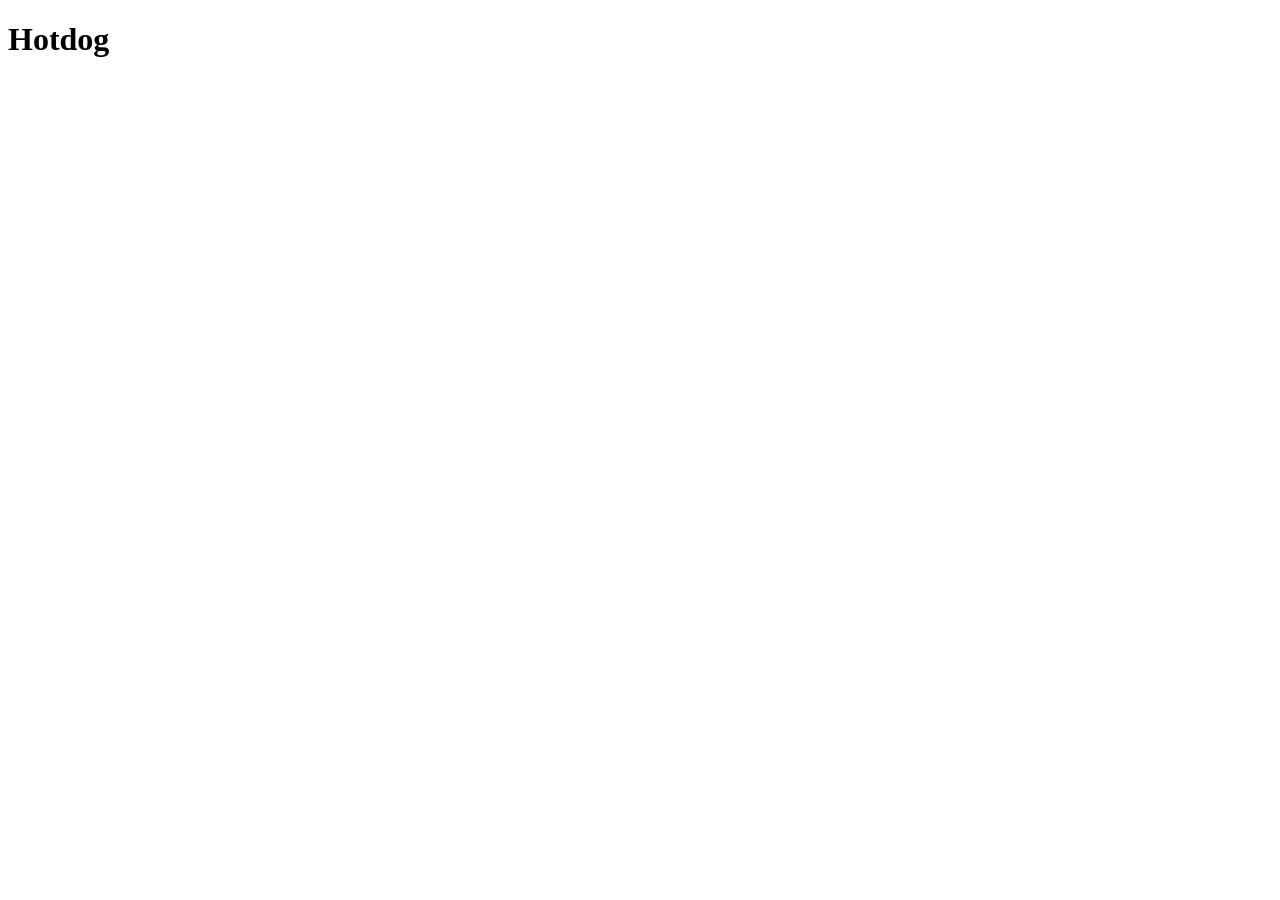
==== recipes/hotdog.html @ 3c1f7843 "add boilerplate to hotdog.html" ====
<!DOCTYPE html>
<html lang="en">
<head>
    <meta charset="UTF-8">
    <meta name="viewport" content="width=device-width, initial-scale=1.0">
    <title>hotdog</title>
</head>
<body>
    <h1>Hotdog</h1>
</body>
</html>
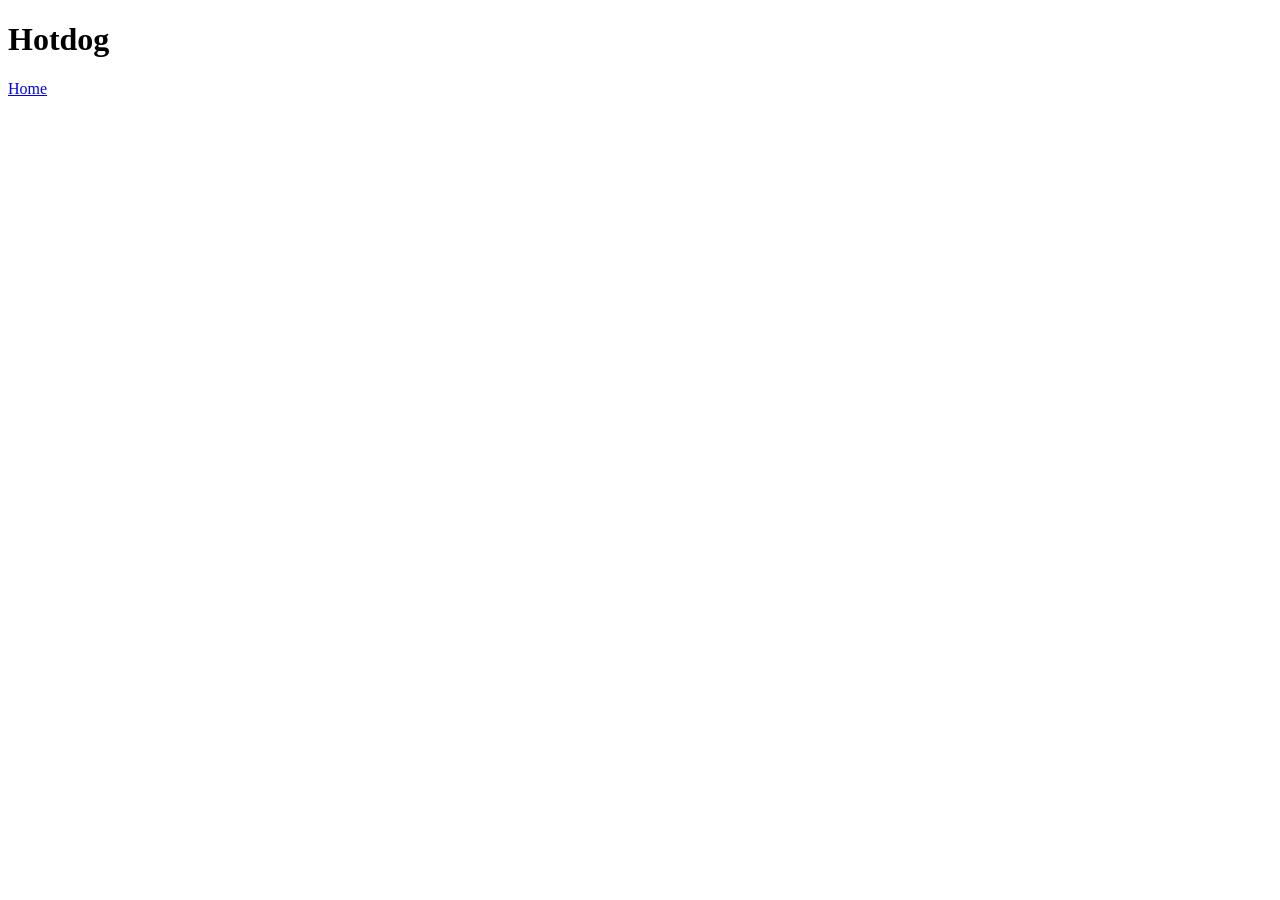
==== commit 614c48c0: "add relative urls back to index.html on hotdog and nothotdog" ====
--- a/recipes/hotdog.html
+++ b/recipes/hotdog.html
@@ -7,5 +7,6 @@
 </head>
 <body>
     <h1>Hotdog</h1>
+    <a href="../index.html">Home</a>
 </body>
 </html>
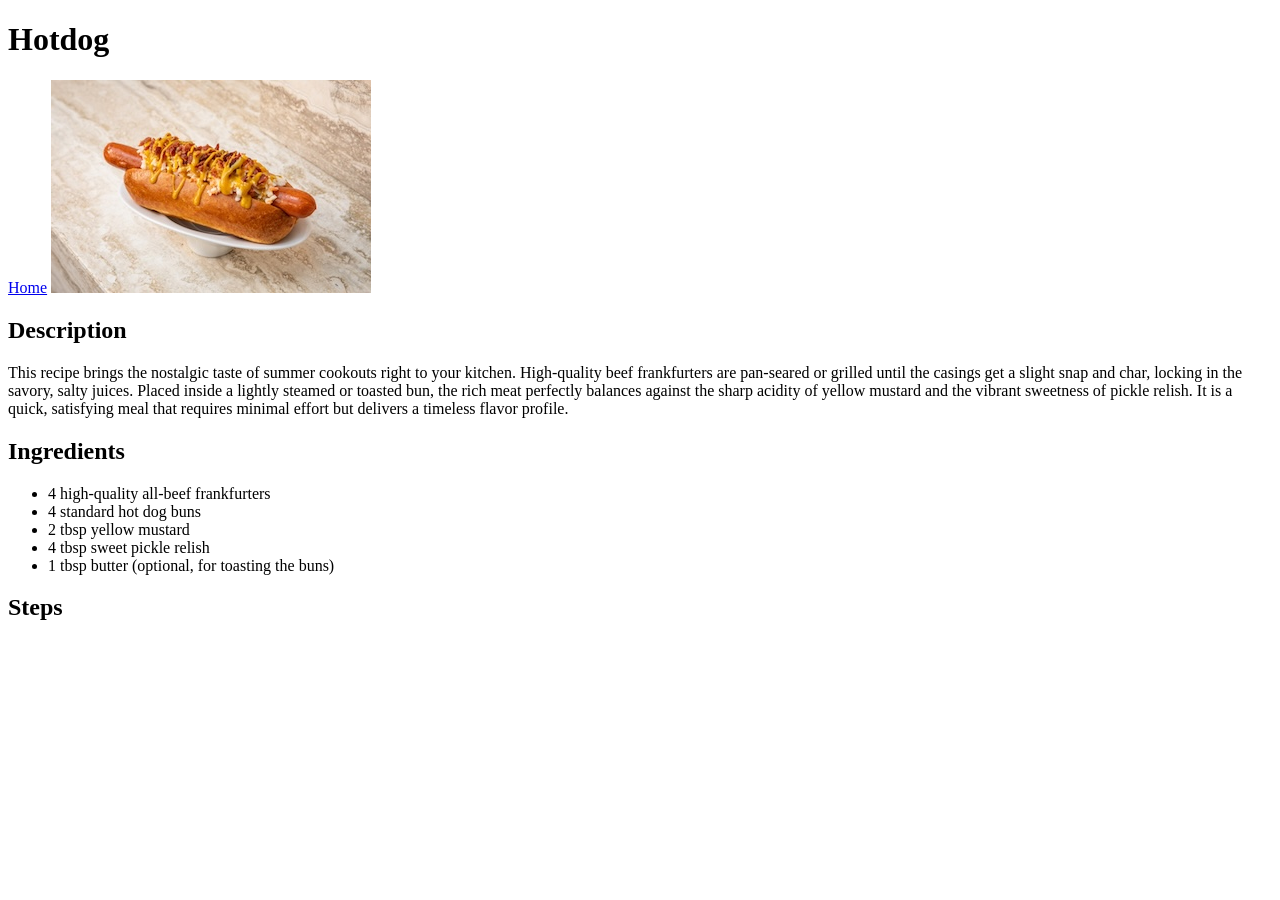
==== commit 3505dac2: "add Description & ingredients for hotdog.html" ====
--- a/recipes/hotdog.html
+++ b/recipes/hotdog.html
@@ -8,5 +8,30 @@
 <body>
     <h1>Hotdog</h1>
     <a href="../index.html">Home</a>
+
+    <img src="images/hotdog.jpg" alt="">
+
+    <h2>Description</h2>
+    <p>
+        This recipe brings the nostalgic taste of summer cookouts right to your kitchen. High-quality beef frankfurters are pan-seared or grilled until the casings get a slight snap and char, locking in the savory, salty juices. Placed inside a lightly steamed or toasted bun, the rich meat perfectly balances against the sharp acidity of yellow mustard and the vibrant sweetness of pickle relish. It is a quick, satisfying meal that requires minimal effort but delivers a timeless flavor profile.
+    </p>
+
+    <h2>Ingredients</h2>
+    <ul>
+        <li>4 high-quality all-beef frankfurters</li>
+        <li>4 standard hot dog buns</li>
+        <li>2 tbsp yellow mustard</li>
+        <li>4 tbsp sweet pickle relish</li>
+        <li>1 tbsp butter (optional, for toasting the buns)</li>
+    </ul>
+
+    <h2>Steps</h2>
+    <p>
+
+    </p>
+
+
+
+
 </body>
 </html>
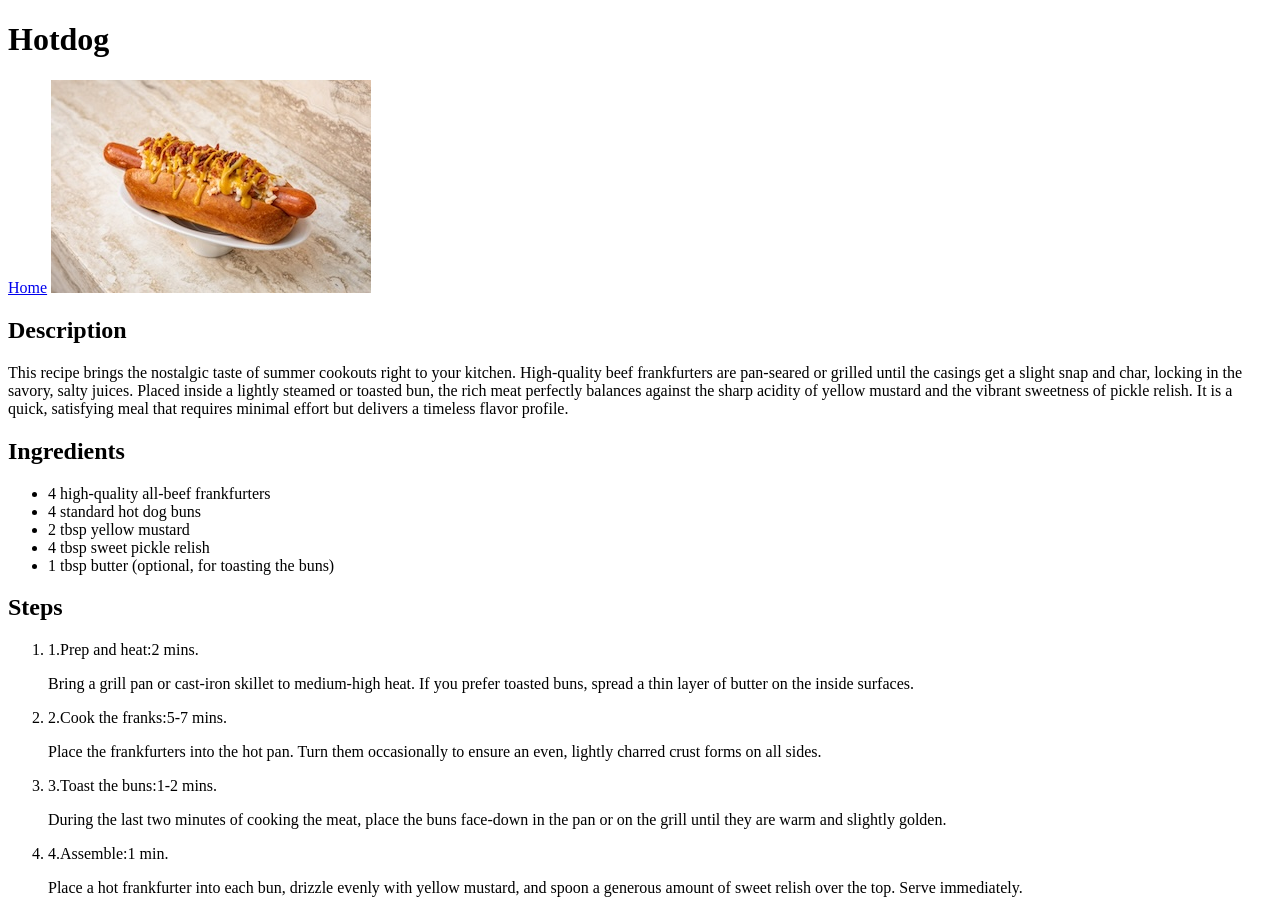
==== commit cc973161: "add steps as ordered list" ====
--- a/recipes/hotdog.html
+++ b/recipes/hotdog.html
@@ -26,9 +26,20 @@
     </ul>
 
     <h2>Steps</h2>
-    <p>
-
-    </p>
+    <ol>
+        <li>1.Prep and heat:2 mins. 
+            <p>Bring a grill pan or cast-iron skillet to medium-high heat. If you prefer toasted buns, spread a thin layer of butter on the inside surfaces.</p>
+        </li>
+        <li>2.Cook the franks:5-7 mins. 
+            <p>Place the frankfurters into the hot pan. Turn them occasionally to ensure an even, lightly charred crust forms on all sides.</p>
+        </li>
+        <li>3.Toast the buns:1-2 mins.
+            <p>During the last two minutes of cooking the meat, place the buns face-down in the pan or on the grill until they are warm and slightly golden.</p>
+        </li>
+        <li>4.Assemble:1 min.
+            <p>Place a hot frankfurter into each bun, drizzle evenly with yellow mustard, and spoon a generous amount of sweet relish over the top. Serve immediately.</p>
+        </li>
+    </ol>
 
 
 
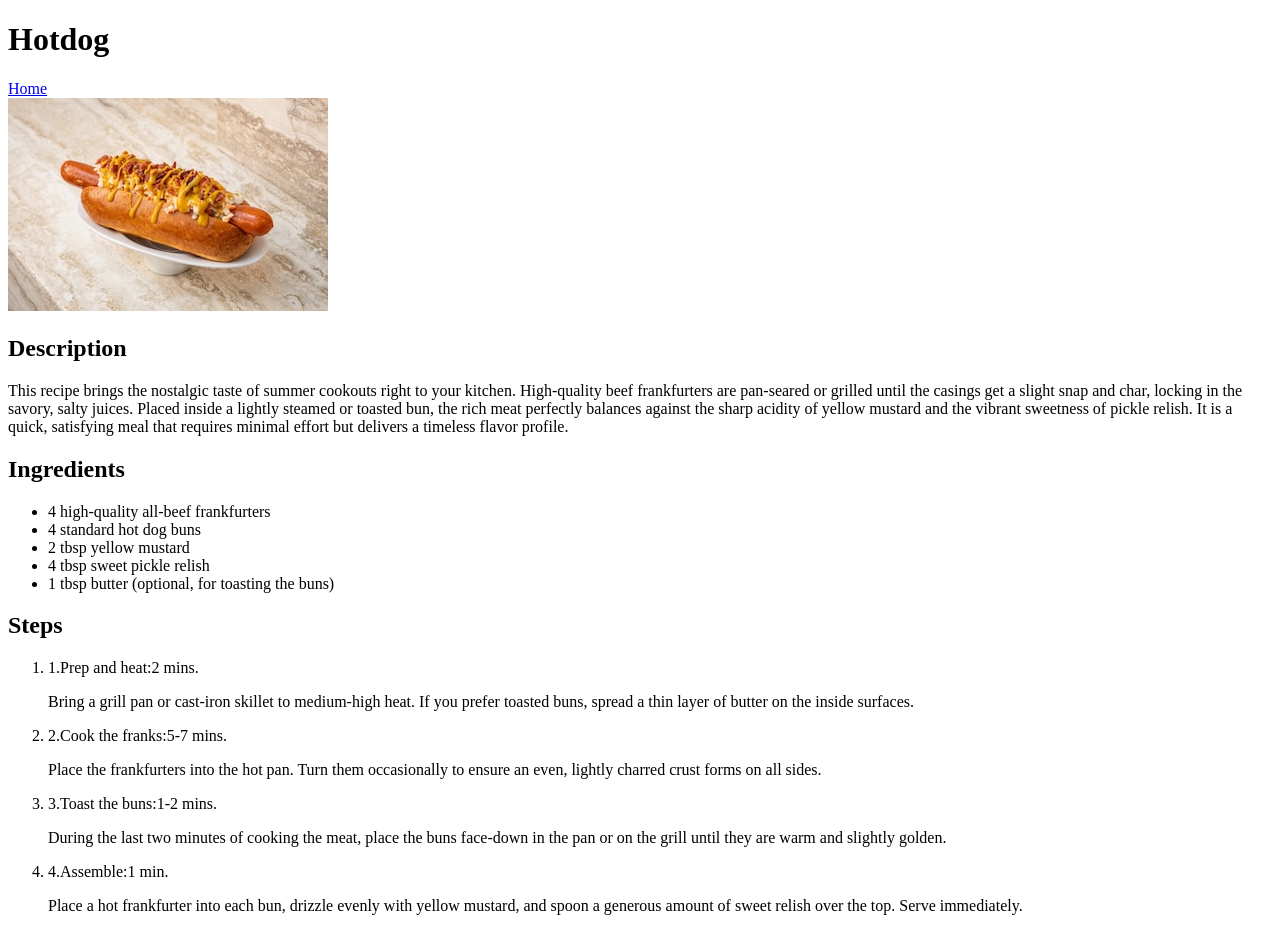
==== commit 95d05947: "add a <br> line 11 to each page" ====
--- a/recipes/hotdog.html
+++ b/recipes/hotdog.html
@@ -8,7 +8,7 @@
 <body>
     <h1>Hotdog</h1>
     <a href="../index.html">Home</a>
-
+    <br>
     <img src="images/hotdog.jpg" alt="">
 
     <h2>Description</h2>
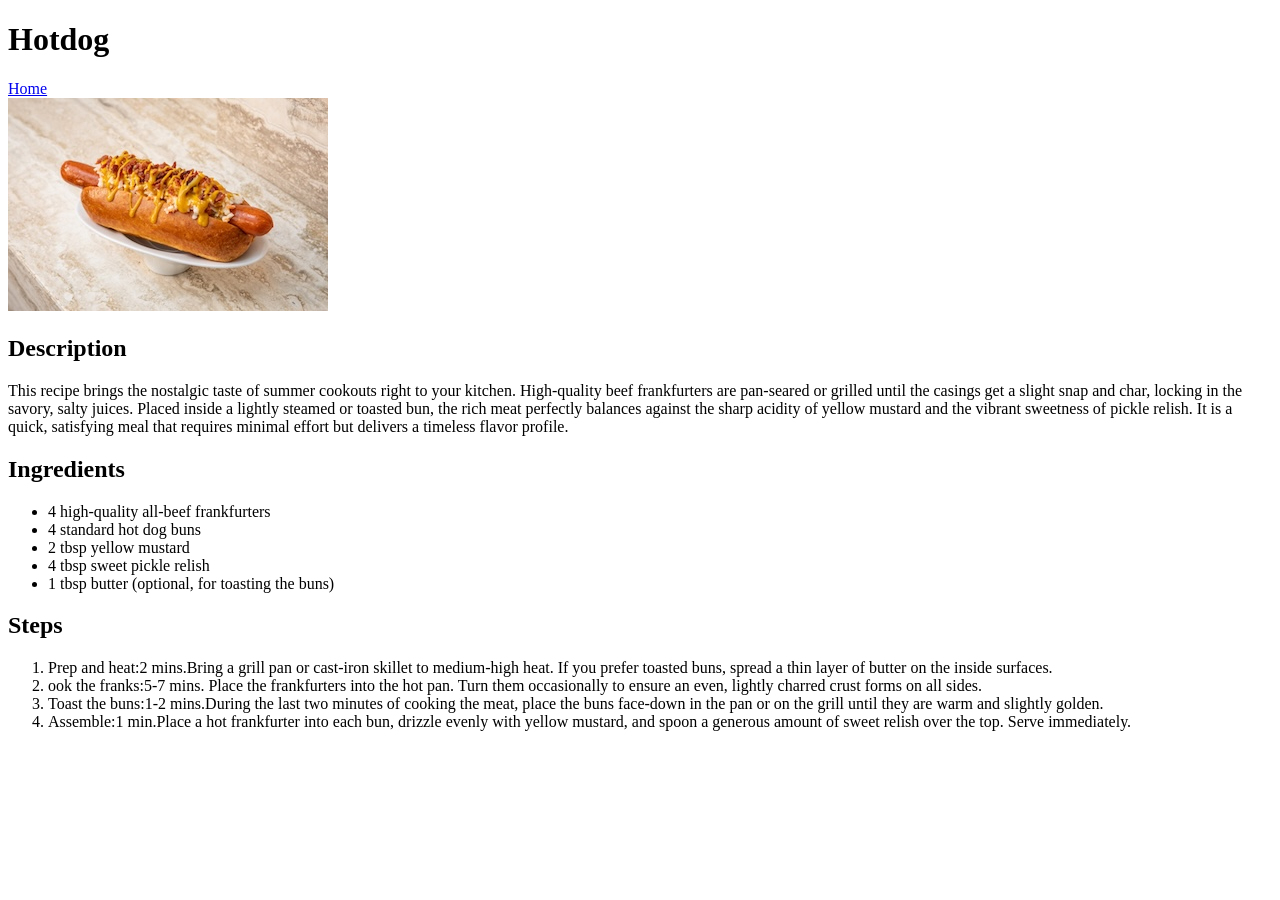
==== commit eb25d4f5: "tidied up ol on each page" ====
--- a/recipes/hotdog.html
+++ b/recipes/hotdog.html
@@ -27,18 +27,10 @@
 
     <h2>Steps</h2>
     <ol>
-        <li>1.Prep and heat:2 mins. 
-            <p>Bring a grill pan or cast-iron skillet to medium-high heat. If you prefer toasted buns, spread a thin layer of butter on the inside surfaces.</p>
-        </li>
-        <li>2.Cook the franks:5-7 mins. 
-            <p>Place the frankfurters into the hot pan. Turn them occasionally to ensure an even, lightly charred crust forms on all sides.</p>
-        </li>
-        <li>3.Toast the buns:1-2 mins.
-            <p>During the last two minutes of cooking the meat, place the buns face-down in the pan or on the grill until they are warm and slightly golden.</p>
-        </li>
-        <li>4.Assemble:1 min.
-            <p>Place a hot frankfurter into each bun, drizzle evenly with yellow mustard, and spoon a generous amount of sweet relish over the top. Serve immediately.</p>
-        </li>
+        <li>Prep and heat:2 mins.Bring a grill pan or cast-iron skillet to medium-high heat. If you prefer toasted buns, spread a thin layer of butter on the inside surfaces.</li>
+        <li>ook the franks:5-7 mins. Place the frankfurters into the hot pan. Turn them occasionally to ensure an even, lightly charred crust forms on all sides.</li>
+        <li>Toast the buns:1-2 mins.During the last two minutes of cooking the meat, place the buns face-down in the pan or on the grill until they are warm and slightly golden.</li>
+        <li>Assemble:1 min.Place a hot frankfurter into each bun, drizzle evenly with yellow mustard, and spoon a generous amount of sweet relish over the top. Serve immediately.</li>
     </ol>
 
 
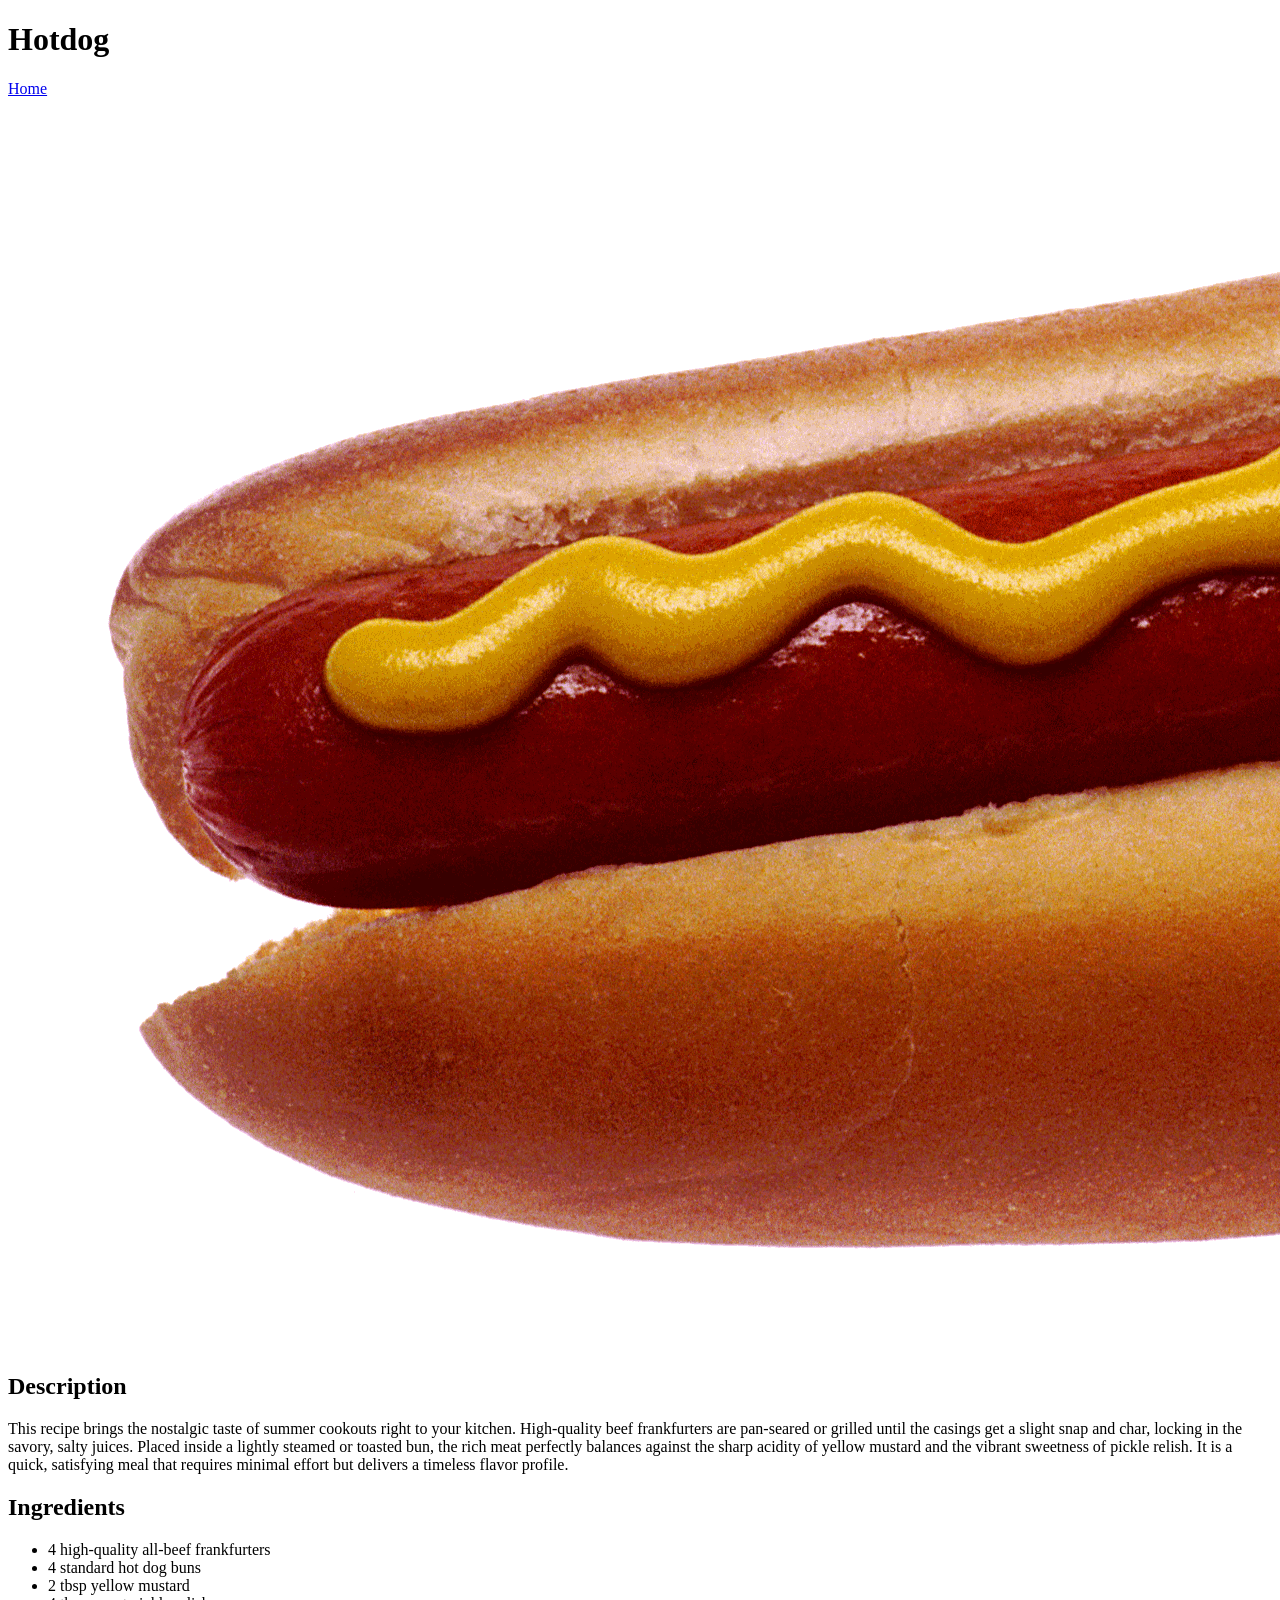
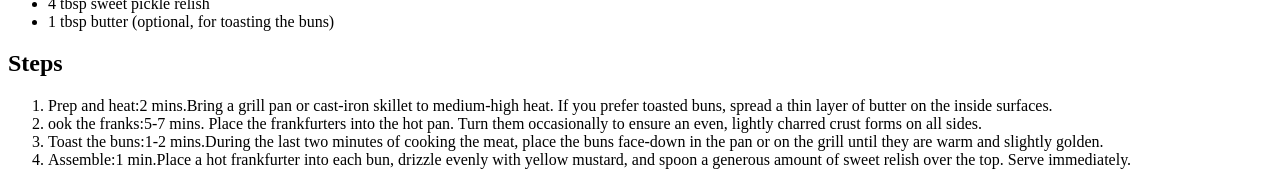
==== commit ee158367: "added images for each food page" ====
--- a/recipes/hotdog.html
+++ b/recipes/hotdog.html
@@ -9,7 +9,7 @@
     <h1>Hotdog</h1>
     <a href="../index.html">Home</a>
     <br>
-    <img src="images/hotdog.jpg" alt="">
+    <img src="images/hotdog.png" alt="">
 
     <h2>Description</h2>
     <p>
